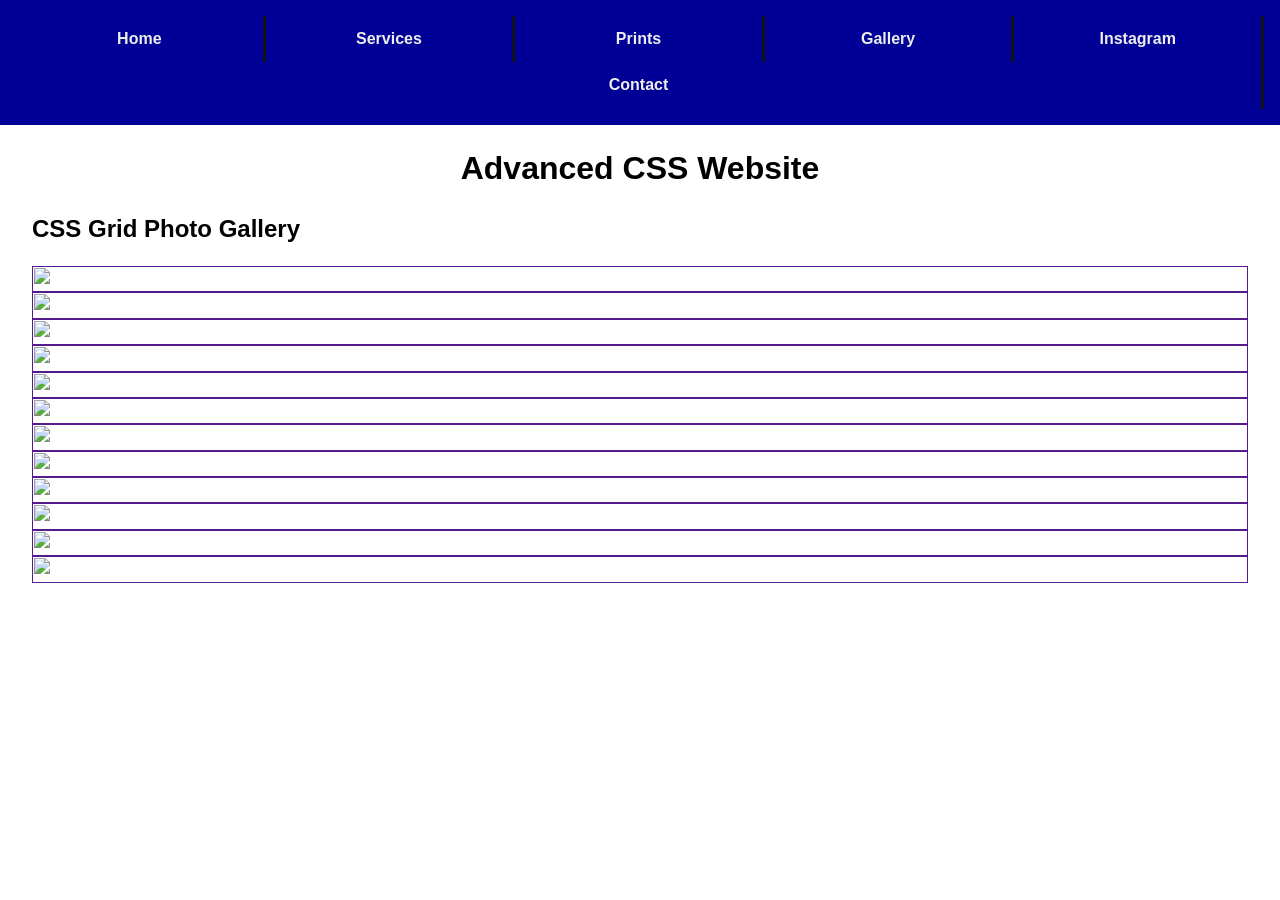
==== gallery.html @ eb2df611 "Grid-related changes." ====
<!DOCTYPE html>
<html lang="en">
  <head>
    <meta charset="UTF-8" />
    <meta http-equiv="X-UA-Compatible" content="IE=edge" />
    <meta name="viewport" content="width=device-width, initial-scale=1.0" />
    <title>Photo Grid | Advanced CSS</title>
    <link rel="stylesheet" href="stylesheets/page-styling.css" />
    <style>
      section {
        display: grid;
        width: 100%;
        height: 100%;
      }
      section a, section a img {
        width: 100%;
        height: 100%;
      }
    </style>
  </head>
  <body>
    <nav>
      <ul>
        <li><a href="index.html">Home</a></li>
        <li><a href="#">Services</a></li>
        <li><a href="#">Prints</a></li>
        <li><a href="gallery.html">Gallery</a></li>
        <li>
          <a href="https://www.instagram.com/" target="_blank">Instagram</a>
        </li>
        <li><a href="contact.html">Contact</a></li>
      </ul>
    </nav>
    <header>
      <h1>Advanced CSS Website</h1>
    </header>
    <main>
      <h2>CSS Grid Photo Gallery</h2>
      <section>
        <a href="">
          <img src="" />
        </a>
        <a href="">
          <img src="" />
        </a>
        <a href="">
          <img src="" />
        </a>
        <a href="">
          <img src="" />
        </a>
        <a href="">
          <img src="" />
        </a>
        <a href="">
          <img src="" />
        </a>
        <a href="">
          <img src="" />
        </a>
        <a href="">
          <img src="" />
        </a>
        <a href="">
          <img src="" />
        </a>
        <a href="">
          <img src="" />
        </a>
        <a href="">
          <img src="" />
        </a>
        <a href="">
          <img src="" />
        </a>
      </section>
    </main>
  </body>
</html>
---- stylesheets/page-styling.css ----
/* 
  Styles every element with the font family of using Verdana first.
  Then, if Verdana cannot be used, Geneva is used. Next, if Verdana and Geneva
  cannot be used, Tahoma is used. Finally, if Verdana, Geneva, and Tahoma cannot
  be used, the default sans-serif font for the browser is used.
  This also styles every element to have a line height of 140% of the font size.
*/
* {
  font-family: Verdana, Geneva, Tahoma, sans-serif;
  line-height: 140%;
  box-sizing: border-box;
}

/* This styles the body to not have any default margin or padding. */
body {
  margin: 0;
  padding: 0;
}

/* 
  This styles the nav to stick to the top of the webpages and follow the
  user as they scroll the website. It also gives the navigation bar a 
  background colour of #000096 and adds spacing on the inside of the
  navigation bar of the size of 1 M in the root font size.
*/
nav {
  position: sticky;
  top: 0;
  left: 0;
  display: flex;
  background-color: #000096;
  padding: 1rem;
}

/* 
  This styles the unordered list in the navigation bar to have no
  bullet points, margin, or padding.
*/
nav ul {
  list-style: none;
  display: flex;
  flex-wrap: wrap;
  justify-content: center;
  align-items: center;
  align-content: center;
  margin: 0;
  padding: 0;
  width: 100%;
}

/* 
  This styles the list items in the navigation's unordered list 
  to be inline-block elements.
*/
nav ul li {
  float: left;
  width: 15%;
  flex: 1 0 215px;
}

/*
  This styles the anchors in the navigation's unordered list items
  to be inline-block elements. It also makes them have padding on 
  the top and bottom of 0.2 of an M in the root font size and on the 
  left and right of 1 M in the root font size. It styles the anchors
  to have a font colour of ghostwhite, no underline, be center aligned
  in their boxes, and have a bolder font weight. Lastly, we define that
  there will be a transition relating to the background colour of the
  anchors that will ease in and out slowly and last 0.5 seconds.
*/
nav ul li a {
  display: inline-block;

  border-right: 3px solid #121212;
  padding: 0.75rem 1rem;
  width: 100%;

  color: #ededed;
  text-decoration: none;
  text-align: center;
  font-weight: bolder;

  transition: background-color ease-in-out 0.5s;
}

/* 
  This makes it so that the anchors in the list items of the
  navigation's unordered list will have their background colour change
  to black when the user hovers or focuses on the link.
*/
nav ul li a:hover, nav ul li a:focus {
  background-color: #121212;
}

/* 
  This makes it so that the anchors in the list items of the
  navigation's unordered list will have their font colour change
  to gold if the user has visited that link.
*/
nav ul li a:visited {
  color: gold;
}

/* 
  This styles the header and main sections of the website to have
  spacing on the outside of the elements of 1 M in the root font
  size on the top and bottom of the header and main and 2.5% of the
  width of the website on the left and right of the header and main
  sections.
*/
header, main {
  margin: 1rem 2.5%;
}

/* This styles the heading in the header to be center aligned. */
header h1 {
  text-align: center;
}

/* 
  This styles the header inside the main section of the website,
  which acts as a subheader, to have no extra margin.
*/
main header {
  margin: 0;
}

#active {
  color: #94fad0;
}
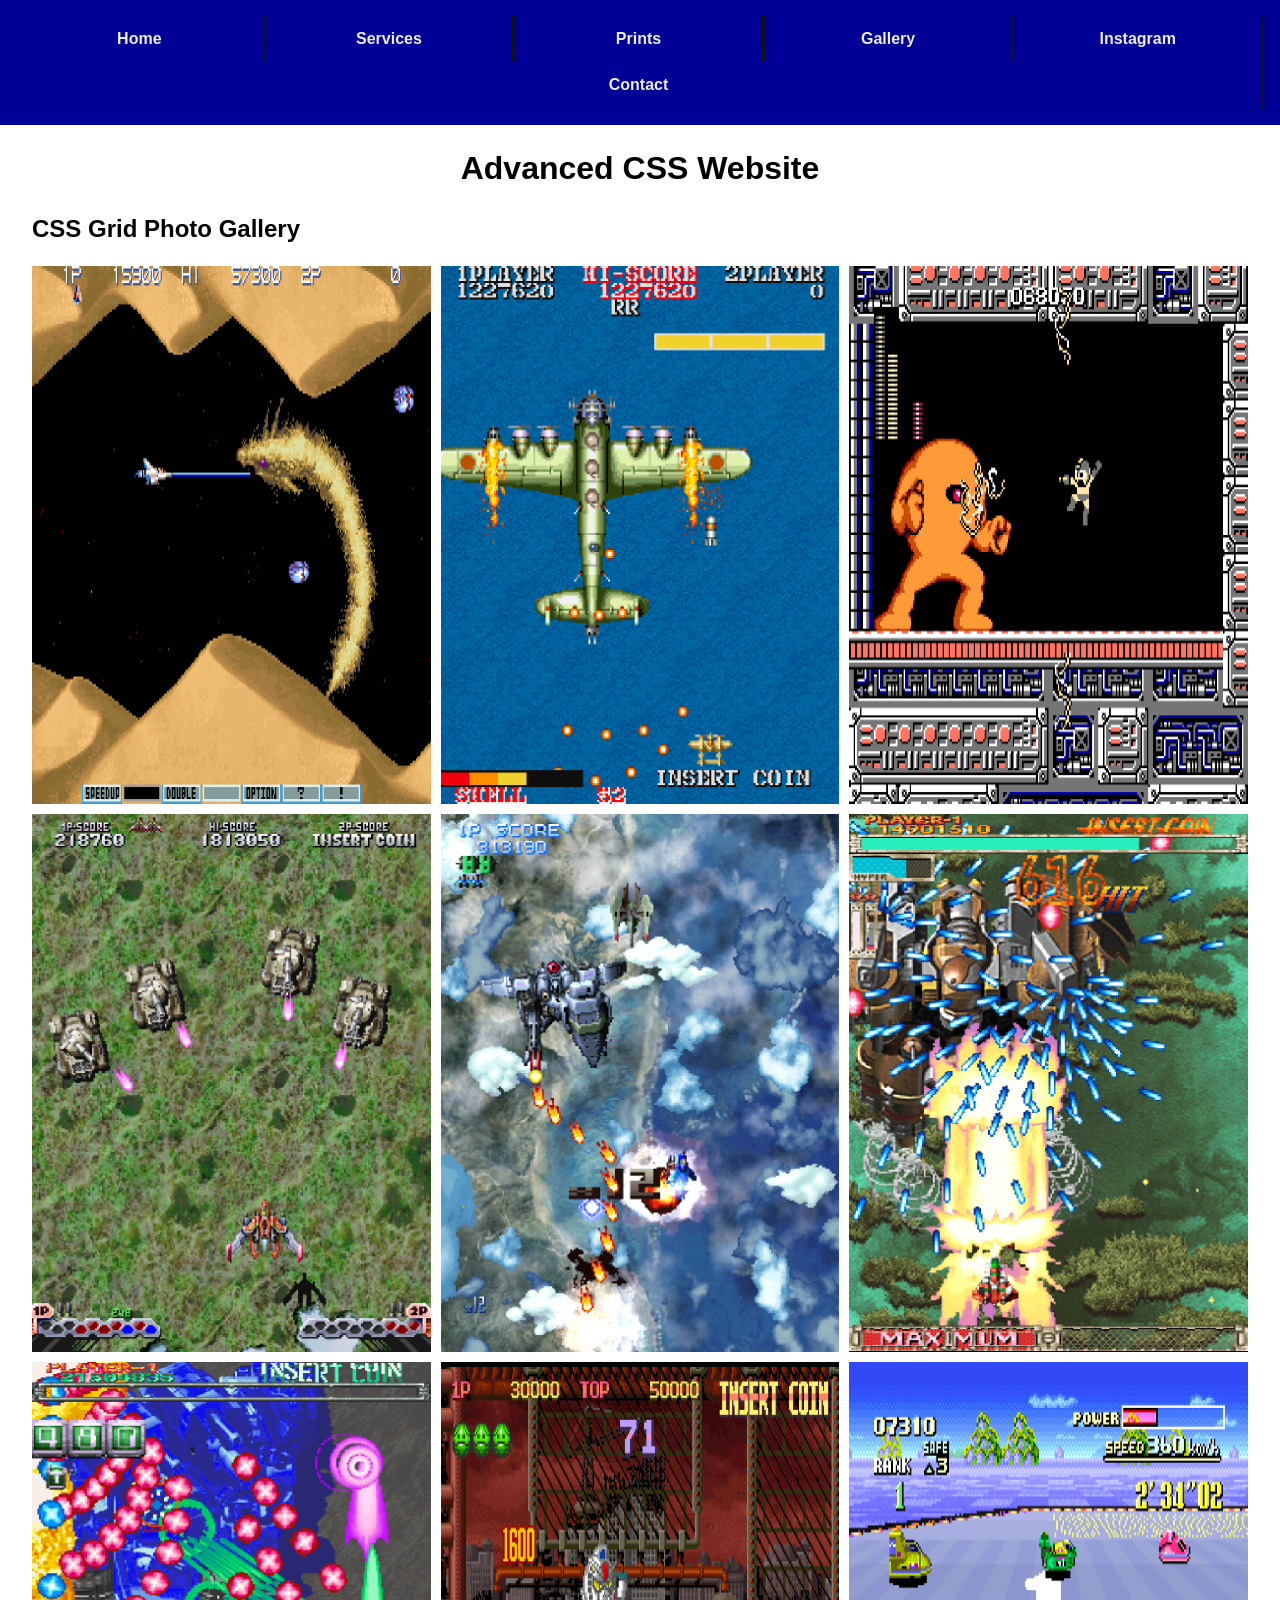
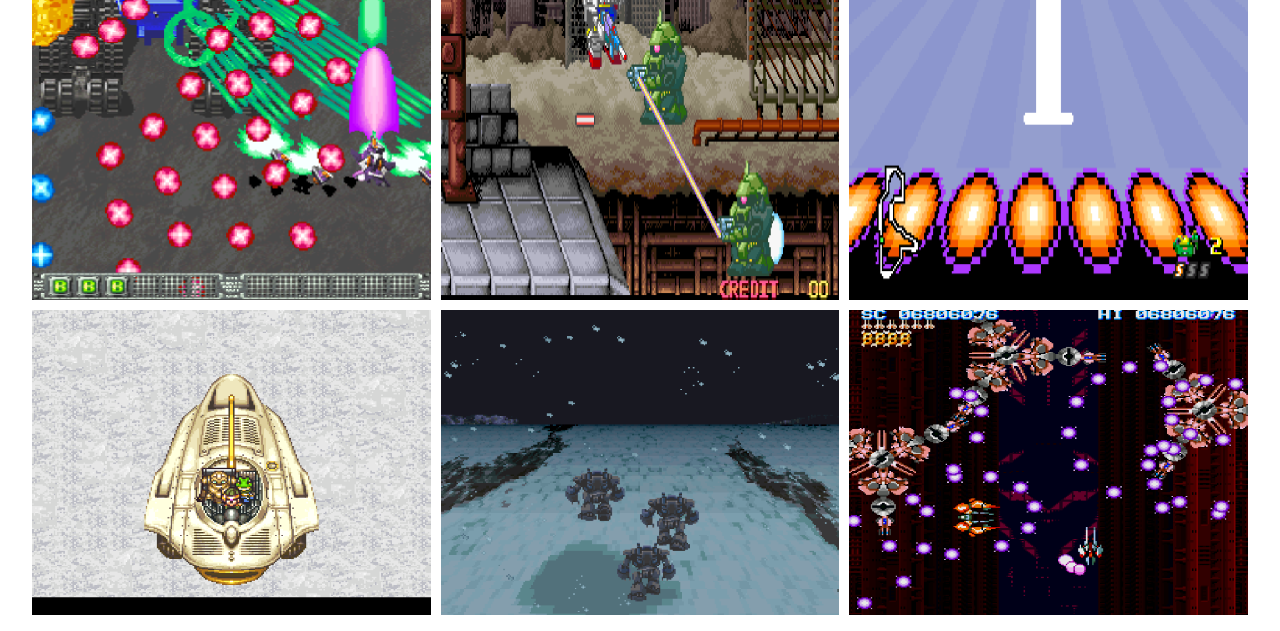
==== commit 7a154354: "Uninished changes." ====
--- a/gallery.html
+++ b/gallery.html
@@ -9,6 +9,9 @@
     <style>
       section {
         display: grid;
+        grid-template-columns: repeat(3, minmax(350px, 500px));
+        grid-gap: 10px;
+
         width: 100%;
         height: 100%;
       }
@@ -36,42 +39,43 @@
     </header>
     <main>
       <h2>CSS Grid Photo Gallery</h2>
+      <!-- Add alt text! -->
       <section>
-        <a href="">
-          <img src="" />
+        <a href="https://en.wikipedia.org/wiki/Gradius_III" class="">
+          <img src="images/gradius-iii.png" />
         </a>
-        <a href="">
-          <img src="" />
+        <a href="https://en.wikipedia.org/wiki/1943:_The_Battle_of_Midway" class="vertical">
+          <img src="images/1943.png" />
         </a>
-        <a href="">
-          <img src="" />
+        <a href="https://en.wikipedia.org/wiki/Mega_Man_(1987_video_game)" class="">
+          <img src="images/mega-man.png" />
         </a>
-        <a href="">
-          <img src="" />
+        <a href="https://www.vertical-museum.com/Videogame/g-stream-g2020" class="vertical">
+          <img src="images/gstream-g2020.png" />
         </a>
-        <a href="">
-          <img src="" />
+        <a href="https://en.wikipedia.org/wiki/XII_Stag" class="vertical">
+          <img src="images/xii-stag.png" />
         </a>
-        <a href="">
-          <img src="" />
+        <a href="https://en.wikipedia.org/wiki/DoDonPachi_DaiOuJou" class="vertical">
+          <img src="images/dodonpachi-daioujou.png" />
         </a>
-        <a href="">
-          <img src="" />
+        <a href="https://en.wikipedia.org/wiki/Ketsui:_Kizuna_Jigoku_Tachi" class="vertical">
+          <img src="images/ketsui-kizuna-jigoku-tachi.png" />
         </a>
-        <a href="">
-          <img src="" />
+        <a href="https://www.vertical-museum.com/Videogame/sd-gundam-rainbow-wars" class="">
+          <img src="images/sd-gundam-sangokuchi-rainbow-takiriu-senki.png" />
         </a>
-        <a href="">
-          <img src="" />
+        <a href="https://en.wikipedia.org/wiki/F-Zero_(video_game)" class="">
+          <img src="images/f-zero.png" />
         </a>
-        <a href="">
-          <img src="" />
+        <a href="https://en.wikipedia.org/wiki/Chrono_Trigger" class="">
+          <img src="images/chrono-trigger.png" />
         </a>
-        <a href="">
-          <img src="" />
+        <a href="https://en.wikipedia.org/wiki/Final_Fantasy_VI" class="">
+          <img src="images/final-fantasy-vi.png" />
         </a>
-        <a href="">
-          <img src="" />
+        <a href="https://en.wikipedia.org/wiki/Cho_Ren_Sha_68K" class="">
+          <img src="images/cho-ren-sha-68k.png" />
         </a>
       </section>
     </main>
